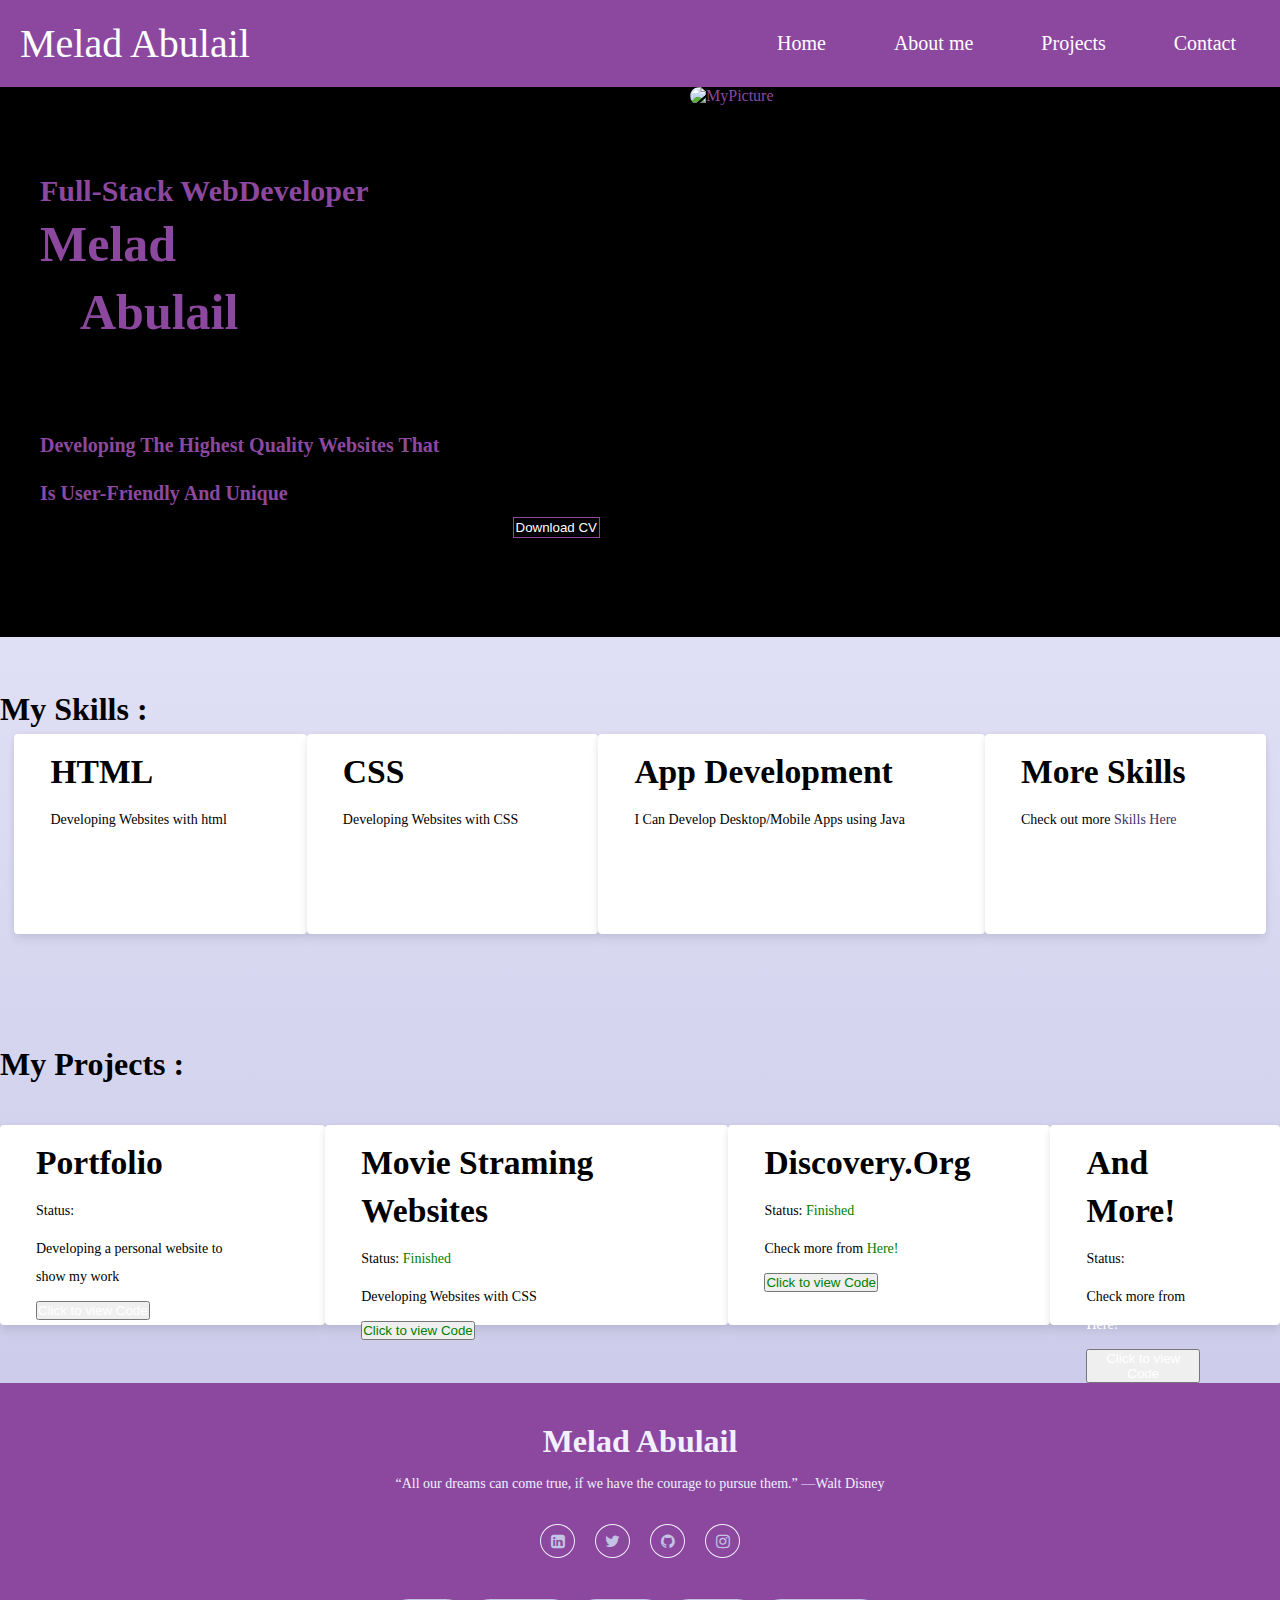
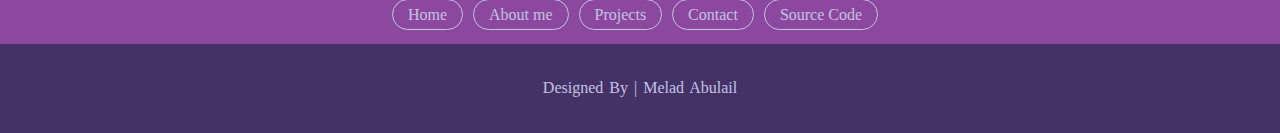
==== index.html @ 0dde6a23 "add" ====
<!DOCTYPE html>
<html lang="en">
<head>
    <meta charset="UTF-8">
    <meta name="viewport" content="width=device-width, initial-scale=1.0">
    <title>Document</title>
    <link rel="stylesheet" href="indexcss.css">
    <link rel="stylesheet" href="https://cdnjs.cloudflare.com/ajax/libs/font-awesome/4.7.0/css/font-awesome.min.css">
</head>
<body>

<div id="c1">
    <nav class="navbar">
        
        <div class="logo"><a href="index.html">Melad Abulail</a></div>

        <ul class="nav-links">
          <input type="checkbox" id="checkbox_toggle"/>
          <label for="checkbox_toggle" class="hamburger">&#9776;</label>

        <div class="menu">
            
            <li><a href="index.html">Home</a></li>
            <li><a href="D:/Projects/Project2/Aboutme/Aboutme.html">About me</a></li>
            <li><a href="D:/Projects/Project2/PROJ/PROJ.html">Projects</a></li>
            <li><a href="#footer">Contact</a></li>

          </div>
        </ul>
      </nav>
    </div>

<div class="hero">
   
<div>
<h3>Full-Stack WebDeveloper</h3>
<h1>Melad </h1>
<h1 class="p">Abulail</h1>

<h3 class="p2">Developing the highest Quality Websites that is user-friendly and Unique</h3>

<button class="b1"><a href="CV.pdf" download>Download CV</a></button>
</div>

<div><img src="MyPicture.jpg" alt="MyPicture"></div>



</div>



<div id="c2">
    <br><br><br>
      <h1> My Skills :</h1>
      <br><br>
      <div class="cardscont">
          <div class="col-md-4">
            <div class="card card-1">
              <h3>HTML</h3>
              <p>Developing Websites with html</p>
            </div>
          </div>
          <div class="col-md-4">
            <div class="card card-2">
              <h3>CSS</h3>
              <p>Developing Websites with CSS</p>
            </div>
          </div>
          <div class="col-md-4">
            <div class="card card-3">
              <h3>App Development </h3>
              <p>I Can Develop Desktop/Mobile Apps using Java</p>
            </div>
          </div>
          <div class="col-md-4">
            <div class="card card-4">
              <h3>More Skills </h3>
              <p>Check out more <a href="D:/Projects/Project2/Aboutme/Aboutme.html" class="q1">Skills Here</a></p>
            </div>
          </div>
        
      </div>
      <br><br><br><br><br><br>
</div>      

<div class="c3">


  <br><br><br>
    <h1> My Projects :</h1>
    <br><br><br><br>
    <div class="cardscont">
        <div class="col-md-4">
          <div class="card pro-1">
            <h3>Portfolio </h3>
            <p>Status: <a href=""> Ongoing </a></p>
            <p>Developing a personal website to show my work</p>
            <button><a href="https://github.com/MeladAbulail/proj2 fa-github">Click to view Code </a></button>
          </div>
        </div>
        <div class="col-md-4">
          <div class="card pro-2">
            <h3>Movie Straming Websites</h3>
            <p>Status: <a>Finished</a></p>
            <p>Developing Websites with CSS</p>
            <button><a href="https://github.com/MeladAbulail/gridflexhw">Click to view Code </a></button>
          </div>
        </div>
        <div class="col-md-4">
          <div class="card pro-3">
            <h3>Discovery.org </h3>
            <p>Status: <a>Finished</a></p>
            <p>Check more from <a>Here!</a></p>
            <button><a href="https://github.com/MeladAbulail/HTMLTask">Click to view Code </a></button>
          </div>
        </div>
        <div class="col-md-4">
          <div class="card pro-4">
            <h3>And More! </h3>
            <p>Status: <a>Ongoing</a></p>
            <p>Check more from <a>Here!</a></p>
            <button><a href="https://github.com/MeladAbulail/proj2 fa-github">Click to view Code </a></button>
          </div>
        </div>
      
    </div>
    <br><br><br><br><br><br>
  </div>      
  
  
  </div>



<div class="footerwrapper">
    <footer>
        <div class="footer-cont">
        
            <h1>Melad Abulail</h1>
            <p>“All our dreams can come true, if we have the courage to pursue them.” —Walt Disney</p>

            <ul class="social">
                <li><a href="https://www.linkedin.com/feed/" class="fa fa-linkedin-square"></a></li>
                <li><a href="https://twitter.com/meladabulail" class="fa fa-twitter"></a></li>
                <li><a href="https://github.com/" class="fa fa-github"></a></li>
                <li><a href="https://www.instagram.com/its_abulail/?hl=en" class="fa fa-instagram"></a></li>
            </ul>

            <div class="footer-menu">
                <ul class="f-menu">
                    <li><a href="index.html" class="a1">Home</a></li>
                    <li><a href="D:/Projects/Project2/Aboutme/Aboutme.html" class="a1">About me</a></li>
                    <li><a href="D:/Projects/Project2/PROJ/PROJ.html" class="a1">Projects</a></li>
                    <li><a href="#footer" class="a1">Contact</a></li>
                    <li><a href="https://github.com/MeladAbulail/proj2" class="a1">Source Code</li>
                </ul>
            </div>




        <div class="footer-bottom">
            <p> Designed by | <a>Melad Abulail</a></p>
        </div>


        </div>
    </footer>
</div>


</body>
</html>
---- indexcss.css ----
* {
    margin: 0;
    padding: 0;
    box-sizing: border-box;
  }
  
  body {
    font-family: 'Times New Roman', Times, serif;
    padding: 0px;
    display: grid;
    grid-template-rows: auto auto auto auto auto;
    background: linear-gradient(to bottom, #F1F0FF 0%, #C3C3E5 100%);
    
    
  }
  
  a {
    text-decoration: none;
    color: #fff;
  }
  
  li {
    list-style: none;
  }

  .navbar {
    display: flex;
    align-items: center;
    justify-content: space-between;
    padding: 20px;
    background-color:  #8C489F;
    color: #fff;
  }
  
  .nav-links a {
    color: #fff;
    padding: 10px;
  }
  
  
  .logo {
    font-size: 40px;
    text-decoration: none;
  }
  
  .menu {
    display: flex;
    gap: 1em;
    font-size: 20px;
    
  }
  
  .menu li:hover {
    background-color: #C3C3E5;
    border-radius: 5px;
    transition: 0.3s ease;
  }
  
  .menu li {
    padding: 5px 14px;
  }
  
 
  
  
  input[type=checkbox] {
    display: none;
  } 
  

  .hamburger {
    display: none;
    font-size: 24px;
    user-select: none;
  }


.hero{
    display: grid;
    grid-template-columns: 50% 50%;
    text-decoration: none;
    background-color: black;
    height: fit-content;
    color: #8C489F;
    height: 550px;
}
.b1{
    color: #8C489F;
    background-color: black;
    border: 1px solid #8C489F;
    padding: 2px;
    float: right;
    margin-right:40px ;
}
.b1:hover{
    opacity: 0.5
}

.hero h1{
    font-weight: bold;
    margin-top: 0px;
    margin-left: 40px;
    font-size: 50px;
}
.hero h1.p{
    font-weight: bold;
    margin-top: 10px;
    margin-left: 80px;
    font-size: 50px;
}
.hero h3.p2{
    width: 400px;
    font-size: 20px;
}

.hero h3{
    font-weight: bold;
    margin-top: 80px;
    margin-left: 40px;
    font-size: 30px;
}

img{
    height: 80%;
    width: 400px;
    border-radius: 12px;
    margin-left: 50px;

}


.footerwrapper{
    min-height: calc(100% - 350px);
}

footer{
    
    background-color:  #8C489F;
    height: auto;
    padding-top: 40px;
    width: 100%;
    color:  #F1F0FF;
    margin-top: auto;
}

.footer-cont{
    display: flex;
    align-items: center;
    justify-content: center;
    flex-direction: column;
    text-align: center;
    
}



h3{
    font-size: 2.1rem;
    font-weight: 500;
    text-transform: capitalize;
    line-height: 3rem;

}

p{
    max-width: 500px;
    margin: 10px auto;
    line-height: 28px;
    font-size: 14px;
    color: F1F0FF;
}

.social{
    list-style: none;
    display: flex;
    align-items: center;
    justify-content: center;
    margin: 1rem 0 3rem 0;

}

.social li{
    margin: 0 10px;
}

.social li  a{
    text-decoration: none;
    color: #C3C3E5;
    border: 1.1px solid #F1F0FF;
    padding: 8px;
    border-radius: 50%;
    width: 35px;

}



.footer-menu{
    margin-bottom: 20px;
    margin: auto;
}


.footer-menu ul {
    display: flex;
    
}


.footer-menu ul li{
    padding-right: 10px;
    display: block;
}

.footer-menu ul li a{
    color: #C3C3E5;
    border: 1.3px solid #C3C3E5;
    padding: 6px 15px;
    text-decoration: none;
    border-radius: 50px;

}
.footer-menu ul li a:hover{
    color:  #F1F0FF;

}


.footer-bottom{
    background:  #443266;
    width: 100vw;
    padding: 20px;
    text-align: center;
    margin-top: 20px;
    

}

.cardscont{
    display: flex;
    flex-direction: row;
    width: 100%;
    height: 100px;
    margin-top: 20px;
    justify-content: center;
    align-items: center;
}



.card{
  height: 200px;
border-radius: 4px;
background: #fff;
box-shadow: 0 6px 10px rgba(0,0,0,.08), 0 0 6px rgba(0,0,0,.05);
  transition: .3s transform cubic-bezier(.155,1.105,.295,1.12),.3s box-shadow,.3s -webkit-transform cubic-bezier(.155,1.105,.295,1.12);
padding: 14px 80px 18px 36px;
cursor: pointer;
}

.card:hover{
 transform: scale(1.05);
box-shadow: 0 10px 20px rgba(0,0,0,.12), 0 4px 8px rgba(0,0,0,.06);
}

.card h3{
font-weight: 600;
}

.card img{
position: absolute;
top: 20px;
right: 15px;
max-height: 800px;
}

.card-1{
background-image: url(HTML.png);
  background-repeat: no-repeat;
background-position: right;
background-size: 80px;
}

.card-2{
background-image: url(CSS.png);
  background-repeat: no-repeat;
background-position: right;
background-size: 80px;
}

.card-3{
background-image: url(Java.png);
background-repeat: no-repeat;
background-position: right;
background-size: 80px;
}

.card-4{
    background-repeat: no-repeat;
    background-position: right;
    }

.q1{
    color: #443266;
}

.footer-bottom p{
    text-align: center;
    font-size: 14px;
    word-spacing: 2px;
    text-transform: capitalize;

}
.footer-bottom p a{
    color:  #C3C3E5;
    font-size: 16px;
    text-decoration: none;

}

.pro-1{
  background-repeat: no-repeat;
  background-position: right;
  background-size: 80px;
  }

  .pro1 a{color: green;}
  .pro1 button{
    width: 80%;
  text-decoration: none;
color: black;}
  
  .pro-2{
  
  background-repeat: no-repeat;
  background-position: right;
  background-size: 80px;
  }
  .pro-2 a{color: green;}
  
  .pro-3{
  
  background-repeat: no-repeat;
  background-position: right;
  background-size: 80px;
  }
  .pro-3 a{color: green;}

  .pro-4{
    
    background-repeat: no-repeat;
    background-position: right;
    background-size: 80px;
    }
    .pro4 a{color: green;}



  
  @media (max-width: 500px) {
   .menu {
      display:none;
      position: absolute;
      background-color:#8C489F;
      right: 0;
      left: 0;
      text-align: center;
      padding: 16px 0;
    }
  
    .menu li:hover {
      display: inline-block;
      background-color:#C3C3E5;
      transition: 0.3s ease;

    }
  
    .menu li + li {
      margin-top: 12px;
    }
  
    input[type=checkbox]:checked ~ .menu {
      display: block;
      z-index: 1;
      
    }
  
    .hamburger {
      display: block;
    }
  
    .footer-menu ul{
        display: inline;
        
    }
    .footer-menu ul li{
        margin-bottom: 20px;   
    }

    .card{
        margin: 20px;
    }
  }
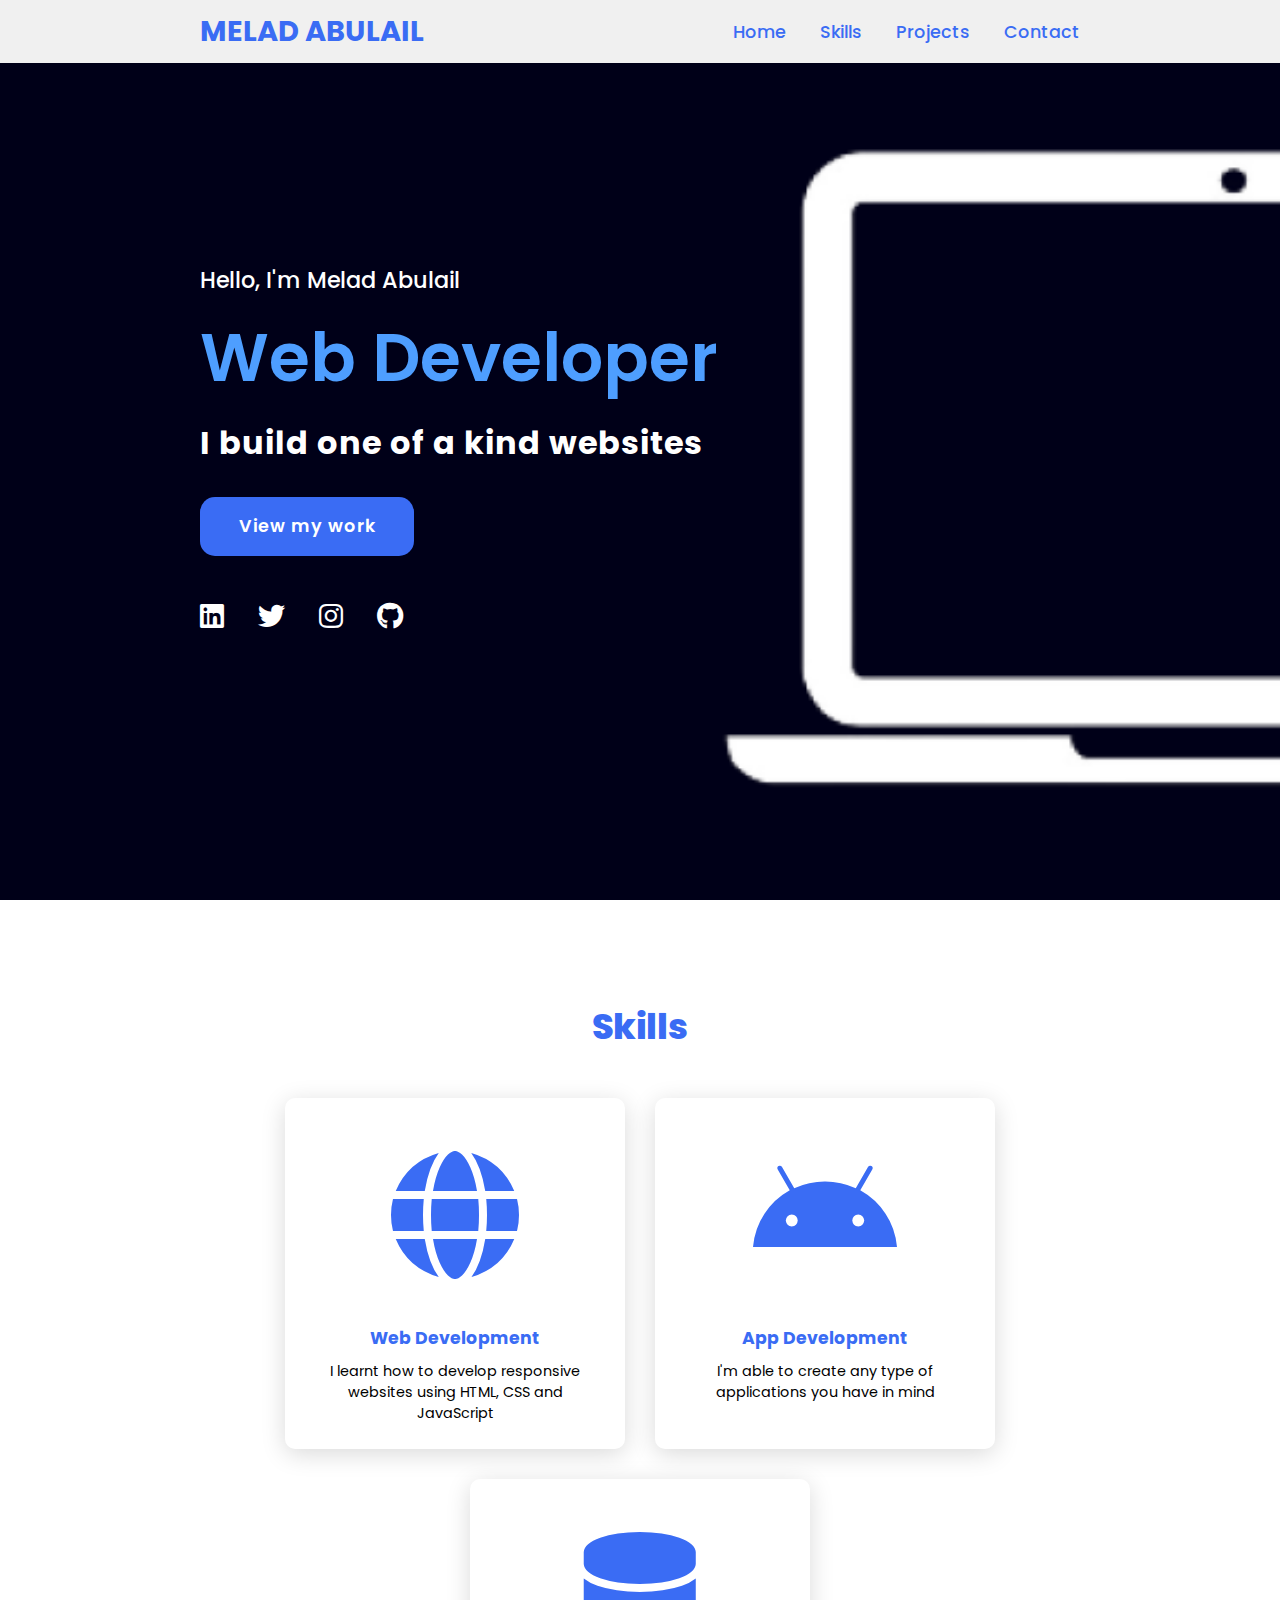
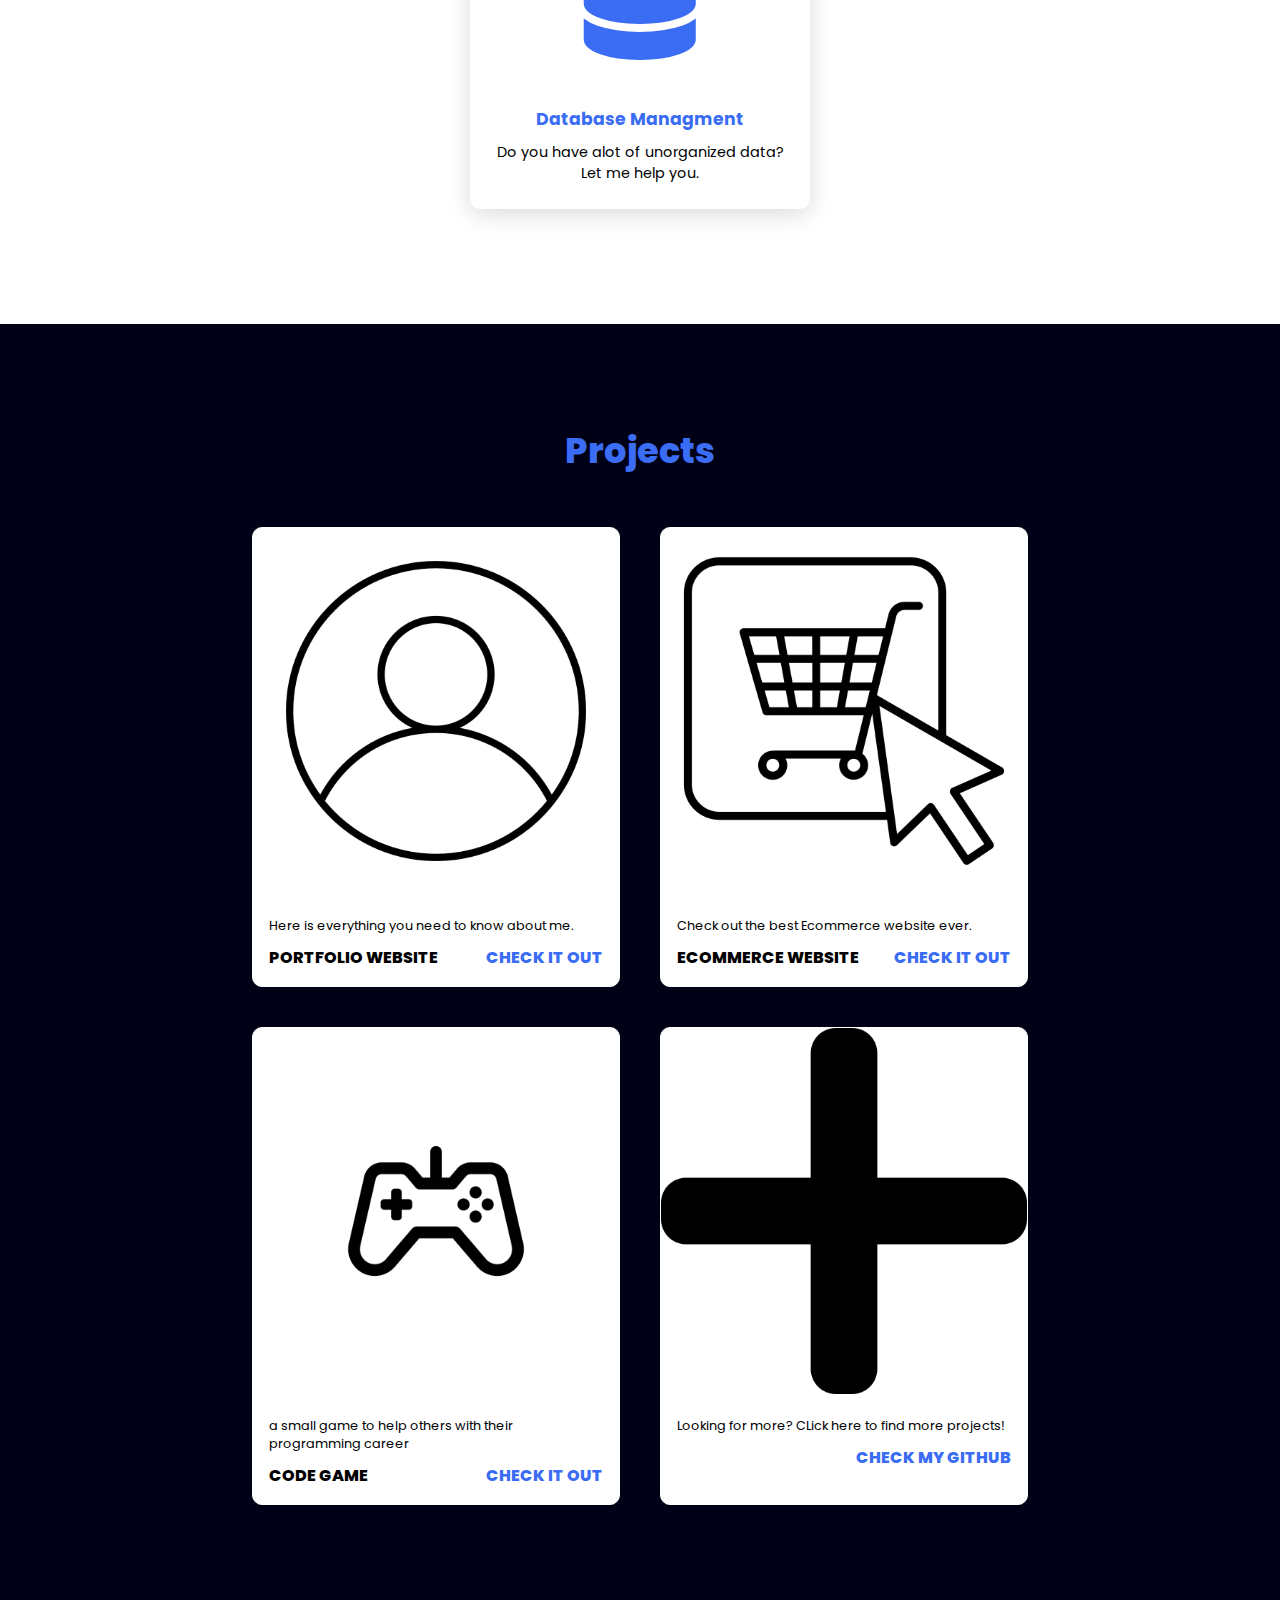
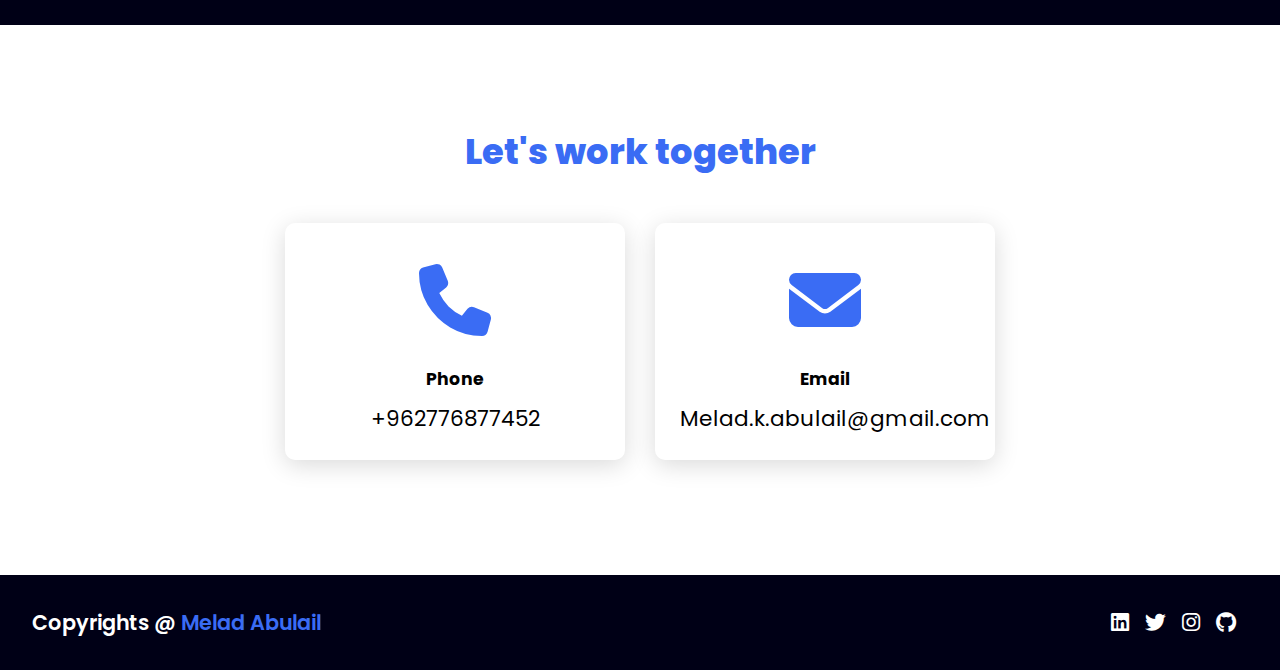
==== commit a645c387: "hehe" ====
--- a/index.html
+++ b/index.html
@@ -2,174 +2,162 @@
 <html lang="en">
 <head>
     <meta charset="UTF-8">
+    <meta http-equiv="X-UA-Compatible" content="IE=edge">
     <meta name="viewport" content="width=device-width, initial-scale=1.0">
-    <title>Document</title>
-    <link rel="stylesheet" href="indexcss.css">
-    <link rel="stylesheet" href="https://cdnjs.cloudflare.com/ajax/libs/font-awesome/4.7.0/css/font-awesome.min.css">
+    <link rel="stylesheet" href="https://cdnjs.cloudflare.com/ajax/libs/font-awesome/6.4.2/css/all.min.css">
+    
+    <link rel="stylesheet" href="styles.css">
+    <title>Melad Abulail</title>
 </head>
 <body>
 
-<div id="c1">
-    <nav class="navbar">
-        
-        <div class="logo"><a href="index.html">Melad Abulail</a></div>
-
-        <ul class="nav-links">
-          <input type="checkbox" id="checkbox_toggle"/>
-          <label for="checkbox_toggle" class="hamburger">&#9776;</label>
-
-        <div class="menu">
-            
-            <li><a href="index.html">Home</a></li>
-            <li><a href="D:/Projects/Project2/Aboutme/Aboutme.html">About me</a></li>
-            <li><a href="D:/Projects/Project2/PROJ/PROJ.html">Projects</a></li>
-            <li><a href="#footer">Contact</a></li>
-
-          </div>
-        </ul>
-      </nav>
-    </div>
-
-<div class="hero">
-   
-<div>
-<h3>Full-Stack WebDeveloper</h3>
-<h1>Melad </h1>
-<h1 class="p">Abulail</h1>
-
-<h3 class="p2">Developing the highest Quality Websites that is user-friendly and Unique</h3>
-
-<button class="b1"><a href="CV.pdf" download>Download CV</a></button>
-</div>
-
-<div><img src="MyPicture.jpg" alt="MyPicture"></div>
+    <header>
+        <a href="#" class="logo">Melad Abulail</a>
+        <nav class="navigation">
+            <a href="#">Home</a>
+            <a href="#Skills">Skills</a>
+            <a href="#projects">Projects</a>
+            <a href="#contact">Contact</a>
+        </nav>
+    </header>
 
 
+    <section class="main">
+        <div>
+            <h2>Hello, I'm Melad Abulail<br><span>Web Developer</span></h2>
+            <h3>I build one of a kind websites</h3>
+            <a href="#projects" class="main-btn">View my work</a>
+            <div class="social-icons">
+                <a href="https://www.linkedin.com/in/melad-abulail-3b7b67224/"><i class="fab fa-linkedin"></i></a>
+                <a href="https://x.com/AlphaSilver_?t=QExKhMDgQ2rtHSwB-roqZw&s=09"><i class="fab fa-twitter"></i></a>
+                <a href="https://www.instagram.com/its_abulail/?hl=en"><i class="fab fa-instagram"></i></a>
+                <a href="https://github.com/MeladAbulail"><i class="fab fa-github"></i></a>
+            </div>
+        </div>
+    </section>
 
-</div>
+    <section class="cards" id="Skills">
+        <h2 class="title">Skills</h2>
+        <div class="content">
+            <div class="card">
+                <div class="icon">
+                    <i class="fas fa-globe"></i>
+                </div>
+                <div class="info">
+                    <h3>Web Development</h3>
+                    <p>I learnt how to develop responsive websites using HTML, CSS and JavaScript</p>
+                </div>
+            </div>
+            <div class="card">
+                <div class="icon">
+                    <i class="fa-brands fa-android"></i>
+                </div>
+                <div class="info">
+                    <h3>App Development</h3>
+                    <p>I'm able to create any type of applications you have in mind</p>
+                </div>
+            </div>
+            <div class="card">
+                <div class="icon">
+                    <i class="fa-solid fa-database"></i>
+                </div>
+                <div class="info">
+                    <h3>Database Managment</h3>
+                    <p>Do you have alot of unorganized data? Let me help you.</p>
+                </div>
+            </div>
+        </div>
+    </section>
 
+    <section class="projects" id="projects">
+        <h2 class="title">Projects</h2>
+        <div class="content">
+            <div class="project-card">
+                <div class="project-image">
+                    <img src="images/work1.png" />
+                </div>
+                <div class="project-info">
+                    <p class="project-category">Here is everything you need to know about me.</p>
+                    <strong class="project-title">
+                        <span>Portfolio  Website</span>
+                        <a href="https://github.com/MeladAbulail/proj2" class="more-details">Check it out</a>
+                    </strong>
+                </div>
+            </div>
+            <div class="project-card">
+                <div class="project-image">
+                    <img src="images/work2.png" />
+                </div>
+                <div class="project-info">
+                    <p class="project-category">Check out the best Ecommerce website ever.</p>
+                    <strong class="project-title">
+                        <span>Ecommerce Website</span>
+                        <a href="https://github.com/MeladAbulail/nthchild" class="more-details">Check it out</a>
+                    </strong>
+                </div>
+            </div>
+            <div class="project-card">
+                <div class="project-image">
+                    <img src="images/Work3.jpg" />
+                </div>
+                <div class="project-info">
+                    <p class="project-category">a small game to help others with their programming career</p>
+                    <strong class="project-title">
+                        <span>Code Game</span>
+                        <a href="https://github.com/MeladAbulail/bootstrap" class="more-details">Check it out</a>
+                    </strong>
+                </div>
+            </div>
+            <div class="project-card">
+                <div class="project-image">
+                    <img src="images/work4.png" />
+                </div>
+                <div class="project-info">
+                    <p class="project-category">Looking for more? CLick here to find more projects!</p>
+                    <strong class="project-title">
+                        <span></span>
+                        <a href="https://github.com/MeladAbulail" class="more-details">Check My Github</a>
+                    </strong>
+                </div>
+            </div>
+            
+            </div>
+        </div>
+    </section>
 
-
-<div id="c2">
-    <br><br><br>
-      <h1> My Skills :</h1>
-      <br><br>
-      <div class="cardscont">
-          <div class="col-md-4">
-            <div class="card card-1">
-              <h3>HTML</h3>
-              <p>Developing Websites with html</p>
+    <section class="cards contact" id="contact">
+        <h2 class="title">Let's work together</h2>
+        <div class="content">
+            <div class="card">
+                <div class="icon">
+                    <i class="fas fa-phone"></i>
+                </div>
+                <div class="info">
+                    <h3>Phone</h3>
+                    <p>+962776877452</p>
+                </div>
             </div>
-          </div>
-          <div class="col-md-4">
-            <div class="card card-2">
-              <h3>CSS</h3>
-              <p>Developing Websites with CSS</p>
+            <div class="card">
+                <div class="icon">
+                    <i class="fas fa-envelope"></i>
+                </div>
+                <div class="info">
+                    <h3>Email</h3>
+                    <p>Melad.k.abulail@gmail.com</p>
+                </div>
             </div>
-          </div>
-          <div class="col-md-4">
-            <div class="card card-3">
-              <h3>App Development </h3>
-              <p>I Can Develop Desktop/Mobile Apps using Java</p>
-            </div>
-          </div>
-          <div class="col-md-4">
-            <div class="card card-4">
-              <h3>More Skills </h3>
-              <p>Check out more <a href="D:/Projects/Project2/Aboutme/Aboutme.html" class="q1">Skills Here</a></p>
-            </div>
-          </div>
-        
-      </div>
-      <br><br><br><br><br><br>
-</div>      
-
-<div class="c3">
-
-
-  <br><br><br>
-    <h1> My Projects :</h1>
-    <br><br><br><br>
-    <div class="cardscont">
-        <div class="col-md-4">
-          <div class="card pro-1">
-            <h3>Portfolio </h3>
-            <p>Status: <a href=""> Ongoing </a></p>
-            <p>Developing a personal website to show my work</p>
-            <button><a href="https://github.com/MeladAbulail/proj2 fa-github">Click to view Code </a></button>
-          </div>
         </div>
-        <div class="col-md-4">
-          <div class="card pro-2">
-            <h3>Movie Straming Websites</h3>
-            <p>Status: <a>Finished</a></p>
-            <p>Developing Websites with CSS</p>
-            <button><a href="https://github.com/MeladAbulail/gridflexhw">Click to view Code </a></button>
-          </div>
-        </div>
-        <div class="col-md-4">
-          <div class="card pro-3">
-            <h3>Discovery.org </h3>
-            <p>Status: <a>Finished</a></p>
-            <p>Check more from <a>Here!</a></p>
-            <button><a href="https://github.com/MeladAbulail/HTMLTask">Click to view Code </a></button>
-          </div>
-        </div>
-        <div class="col-md-4">
-          <div class="card pro-4">
-            <h3>And More! </h3>
-            <p>Status: <a>Ongoing</a></p>
-            <p>Check more from <a>Here!</a></p>
-            <button><a href="https://github.com/MeladAbulail/proj2 fa-github">Click to view Code </a></button>
-          </div>
-        </div>
-      
-    </div>
-    <br><br><br><br><br><br>
-  </div>      
-  
-  
-  </div>
-
-
-
-<div class="footerwrapper">
-    <footer>
-        <div class="footer-cont">
-        
-            <h1>Melad Abulail</h1>
-            <p>“All our dreams can come true, if we have the courage to pursue them.” —Walt Disney</p>
-
-            <ul class="social">
-                <li><a href="https://www.linkedin.com/feed/" class="fa fa-linkedin-square"></a></li>
-                <li><a href="https://twitter.com/meladabulail" class="fa fa-twitter"></a></li>
-                <li><a href="https://github.com/" class="fa fa-github"></a></li>
-                <li><a href="https://www.instagram.com/its_abulail/?hl=en" class="fa fa-instagram"></a></li>
-            </ul>
-
-            <div class="footer-menu">
-                <ul class="f-menu">
-                    <li><a href="index.html" class="a1">Home</a></li>
-                    <li><a href="D:/Projects/Project2/Aboutme/Aboutme.html" class="a1">About me</a></li>
-                    <li><a href="D:/Projects/Project2/PROJ/PROJ.html" class="a1">Projects</a></li>
-                    <li><a href="#footer" class="a1">Contact</a></li>
-                    <li><a href="https://github.com/MeladAbulail/proj2" class="a1">Source Code</li>
-                </ul>
-            </div>
-
-
-
-
-        <div class="footer-bottom">
-            <p> Designed by | <a>Melad Abulail</a></p>
-        </div>
-
-
+    </section>
+    
+    <footer class="footer">
+        <p class="footer-title">Copyrights @ <span>Melad Abulail</span></p>
+        <div class="social-icons">
+            <a href="https://www.linkedin.com/in/melad-abulail-3b7b67224/"><i class="fab fa-linkedin"></i></a>
+            <a href="https://x.com/AlphaSilver_?t=QExKhMDgQ2rtHSwB-roqZw&s=09"><i class="fab fa-twitter"></i></a>
+            <a href="https://www.instagram.com/its_abulail/?hl=en"><i class="fab fa-instagram"></i></a>
+            <a href="https://github.com/MeladAbulail"><i class="fab fa-github"></i></a>
         </div>
     </footer>
-</div>
-
 
 </body>
-</html>
-    +</html>--- a/styles.css
+++ b/styles.css
@@ -0,0 +1,305 @@
+@import url('https://fonts.googleapis.com/css2?family=Poppins:ital,wght@0,100;0,200;0,300;0,400;0,500;0,600;0,700;0,800;0,900;1,100;1,200;1,300;1,400;1,500;1,600;1,700;1,800;1,900&display=swap');
+
+*{
+    font-family: 'Poppins', sans-serif;
+    margin: 0;
+    padding: 0;
+    box-sizing: border-box;
+    scroll-behavior: smooth; 
+}
+
+::-webkit-scrollbar {
+    width: 5px;
+  }
+  ::-webkit-scrollbar-track {
+    background: #f1f1f1; 
+  }
+  ::-webkit-scrollbar-thumb {
+    background: #888; 
+  }
+
+header {
+    background-color: #f0f0f0;
+    width: 100%;
+    position: fixed;
+    z-index: 999;
+    display: flex;
+    justify-content: space-between;
+    align-items: center;
+    padding: 10px 200px ;
+}
+
+.logo{
+    text-decoration: none;
+    color: #3a6cf4;
+    text-transform: uppercase;
+    font-weight: 700;
+    font-size: 1.8em;
+}
+
+.navigation a{
+    color: #3a6cf4;
+    text-decoration: none;
+    font-size: 1.1em;
+    font-weight: 500;
+    padding-left: 30px;
+}
+
+.navigation a:hover{
+    color: #601cfc;
+}
+
+section {
+    padding: 100px 200px;
+}
+
+.main {
+    width: 100%;
+    min-height: 100vh;
+    display: flex;
+    align-items: center;
+    background: url(images/Background.png) no-repeat;
+    background-size: cover;
+    background-position: center;
+    background-attachment: fixed;
+}
+
+.main h2 {
+    color: #fff;
+    font-size: 1.4em;
+    font-weight: 500;
+}
+
+.main h2 span {
+    display: inline-block;
+    margin-top: 10px;
+    color: #4e9eff;
+    font-size: 3em;
+    font-weight: 600;
+}
+
+.main h3 {
+    color: #fff;
+    font-size: 2em;
+    font-weight: 700;
+    letter-spacing: 1px;
+    margin-top: 10px;
+    margin-bottom: 30px;
+}
+
+.main-btn {
+    color: #fff;
+    background-color: #3a6cf4;
+    text-decoration: none;
+    font-size: 1.1em;
+    font-weight: 600;
+    display: inline-block;
+    padding: 0.9375em 2.1875em;
+    letter-spacing: 1px;
+    border-radius: 15px;
+    margin-bottom: 40px;
+    transition: 0.7s ease;
+}
+
+.main-btn:hover {
+    background-color: #0a49f6;
+    transform: scale(1.1);
+}
+
+.social-icons a {
+    color: #fff;
+    font-size: 1.7em;
+    padding-right: 30px;
+}
+
+.title {
+    display: flex;
+    justify-content: center;
+    color: #3a6cf4;
+    font-size: 2.2em;
+    font-weight: 800;
+    margin-bottom: 30px;
+}
+
+.content {
+    display: flex;
+    justify-content: center;
+    flex-direction: row;
+    flex-wrap: wrap;
+}
+
+.card {
+    background-color: #fff;
+    width: 21.25em;
+    box-shadow: 0 5px 25px rgba(1 1 1 / 15%);
+    border-radius: 10px;
+    padding: 25px;
+    margin: 15px;
+    transition: 0.7s ease;
+}
+
+.card:hover {
+    transform: scale(1.1);
+}
+
+.card .icon {
+    color: #3a6cf4;
+    font-size: 8em;
+    text-align: center;
+}
+
+.info {
+    text-align: center;
+    font-size: 90%;
+}
+
+.info h3{
+    color: #3a6cf4;
+    font-size: 1.2em;
+    font-weight: 700;
+    margin: 10px;
+}
+
+.projects {
+    background-color: #000016;
+}
+
+.projects .content{
+    margin-top: 30px;
+}
+
+.project-card {
+    background-color: #fff;
+    border: 1px solid #fff;
+    min-height: 14em;
+    width: 23em;
+    overflow: hidden;
+    border-radius: 10px;
+    margin: 20px;
+    transition: 0.7s ease;
+}
+
+.project-card:hover {
+   transform: scale(1.1);
+}
+
+.project-card:hover .project-image {
+    opacity: 0.9;
+ }
+
+.project-image img{
+    width: 100%
+}
+
+.project-info {
+    padding: 1em;
+}
+
+.project-category {
+    font-size: 0.8em;
+    color: #000;
+}
+
+.project-title {
+    display: flex;
+    justify-content: space-between;
+    text-transform: uppercase;
+    font-weight: 800;
+    margin-top: 10px;
+}
+
+.more-details {
+    text-decoration: none;
+    color: #3a6cf4;
+}
+
+.more-details:hover {
+    color: #601cfc;
+}
+
+.contact .icon{
+    font-size: 4.5em;
+}
+
+.contact .info h3 {
+    color: #000;
+}
+
+.contact .info p {
+    font-size: 1.5em;
+}
+
+.footer {
+    background-color: #000016;
+    color: #fff;
+    padding: 2em;
+    display: flex;
+    justify-content: space-between;
+}
+
+.footer-title {
+    font-size: 1.3em;
+    font-weight: 600;
+}
+
+.footer-title span {
+    color: #3a6cf4;
+}
+
+.footer .social-icons a{
+    font-size: 1.3em;
+    padding: 0 12px 0 0;
+}
+
+@media (max-width:1023px){
+    header{
+        padding: 12px 20px;
+    }
+
+    .navigation a{
+        padding-left: 10px;
+    }
+
+    .title{
+        font-size: 1.8em;
+    }
+
+    section{
+        padding: 80px 20px;
+    }
+
+    .main-content h2{
+        font-size: 1em;
+    }
+
+    .main-content h3{
+        font-size: 1.6em;
+    }
+
+    .content{
+        flex-direction: column;
+        align-items: center;
+    }
+
+}
+
+@media (max-width:641px){
+    body{
+        font-size: 12px;
+    }
+
+    .main-content h2{
+        font-size: 0.8em;
+    }
+
+    .main-content h3{
+        font-size: 1.4em;
+    }
+}
+
+@media (max-width:300px){
+    body{
+        font-size: 10px;
+     
+    }
+}